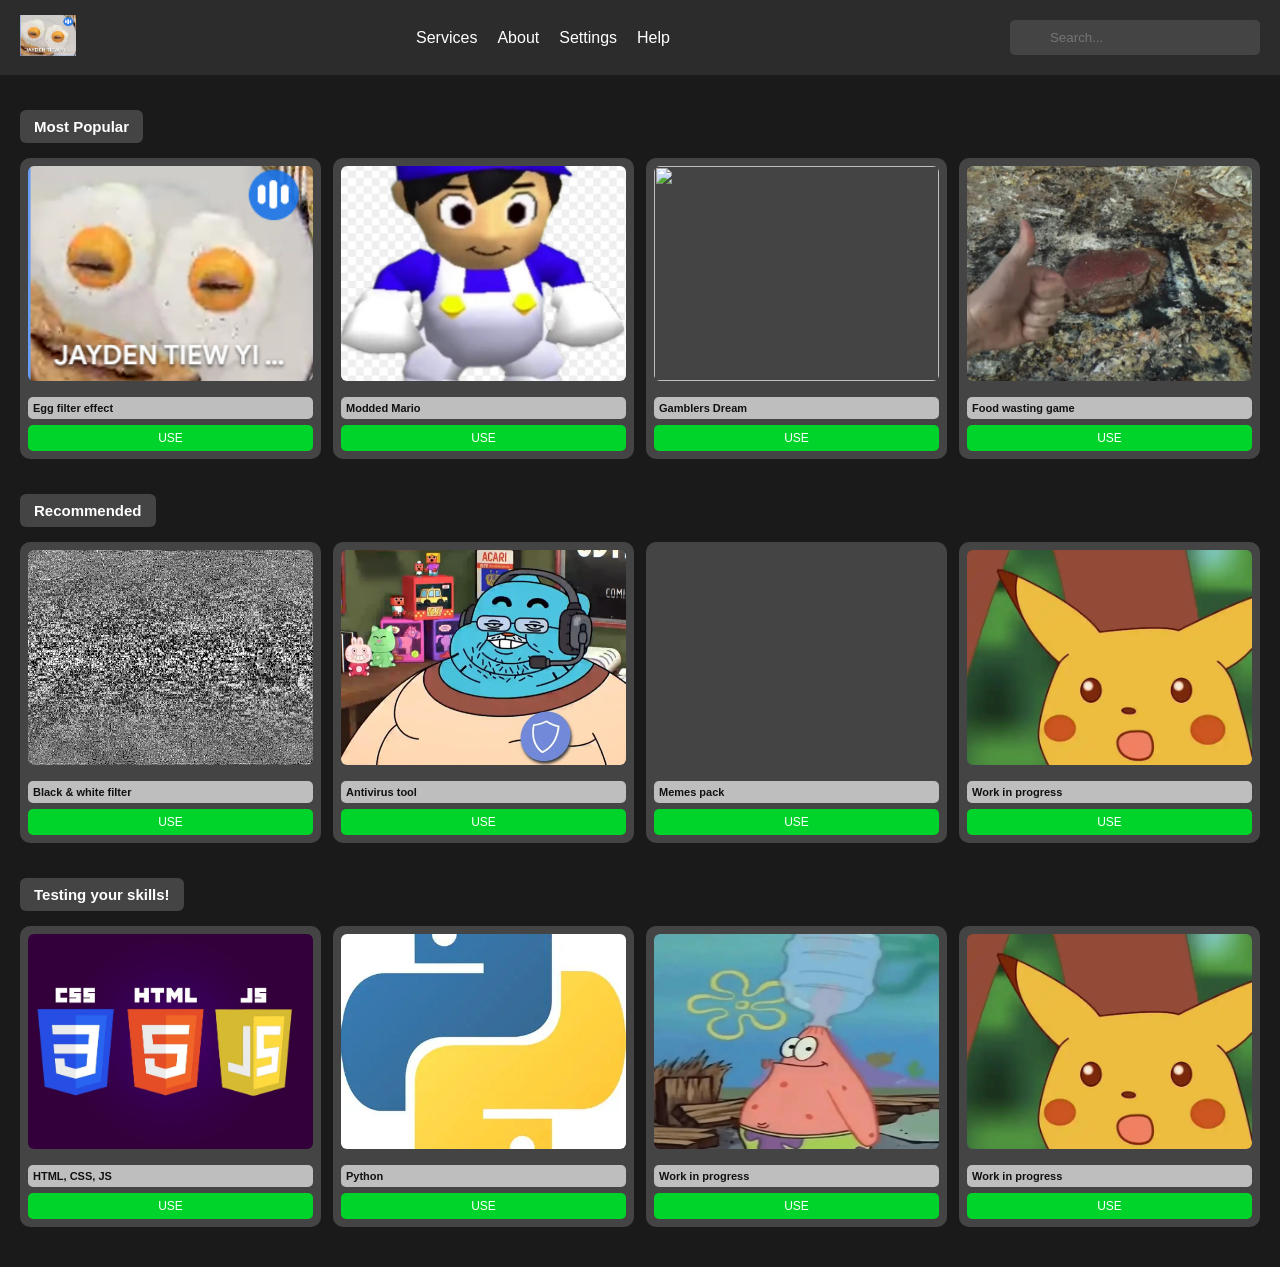
==== index.html @ 03b90a9d "added vid" ====
<!DOCTYPE html>
<html lang="en">
<head>
    <!-- Google tag (gtag.js) -->
    <script async src="https://www.googletagmanager.com/gtag/js?id=G-DV0MCQ08GH"></script>
    <script>
    window.dataLayer = window.dataLayer || [];
    function gtag(){dataLayer.push(arguments);}
    gtag('js', new Date());

    gtag('config', 'G-DV0MCQ08GH');
    </script>
    <meta charset="UTF-8">
    <meta http-equiv="X-UA-Compatible" content="IE=edge">
    <meta name="viewport" content="width=device-width, initial-scale=1.0">

    <link rel="stylesheet" href="style.css">

    <title>Home</title>
</head>

<body>

    <nav class="navbar">

        <div class="logo">
            <a href="index.html">
                <img src="assets/testimage.png" width="56" height="41">
            </a>
        </div>

        <div class="navitems">
            <a href="services.html">Services</a>
            <a href="about.html">About</a>
            <a href="settings.html">Settings</a>
            <a href="help.html">Help</a>
        </div>

        <div class="search-wrapper">
            <span class="icon">
                <svg viewBox="0 0 24 24">
                    <path d="M10 2a8 8 0 105.293 14.293l4.707 4.707 1.414-1.414-4.707-4.707A8 8 0 0010 2z"/>
                </svg>
            </span>
            <input type="text" placeholder="Search...">
        </div>

    </nav>


    <div class="maindiv">

        <h2 class="mainheader">Most Popular</h2>

        <div class="cards-grid">

            <div class="card">
                <div class="image"><img src="assets/testimage.png"></div>
                <div class="card-content">
                    <h3 class="desc">Egg filter effect</h3>
                    <a class="btn-use" href="use.html">USE</a>
                </div>
            </div>

            <div class="card">
                <div class="image"><img src="assets/first.jpg"></div>
                <div class="card-content">
                    <h3 class="desc">Modded Mario</h3>
                    <a class="btn-use" href="use.html">USE</a>
                </div>
            </div>

            <div class="card">
                <div class="image"><img src="assets/second.png"></div>
                <div class="card-content">
                    <h3 class="desc">Gamblers Dream</h3>
                    <a class="btn-use" href="use.html">USE</a>
                </div>
            </div>

            <div class="card">
                <div class="image"><img src="assets/third.jpg"></div>
                <div class="card-content">
                    <h3 class="desc">Food wasting game</h3>
                    <a class="btn-use" href="use.html">USE</a>
                </div>
            </div>

        </div>  


        <h2 class="mainheader">Recommended</h2>

        <div class="cards-grid">

            <div class="card">
                <div class="image"><img src="assets/fourth.jpg"></div>
                <div class="card-content">
                    <h3 class="desc">Black & white filter</h3>
                    <a class="btn-use" href="use.html">USE</a>
                </div>
            </div>

            <div class="card">
                <div class="image"><img src="assets/fifth.jpg"></div>
                <div class="card-content">
                    <h3 class="desc">Antivirus tool</h3>
                    <a class="btn-use" href="use.html">USE</a>
                </div>
            </div>

            <div class="card">
                <div class="image"><iframe width="560" height="315" src="https://www.youtube.com/embed/Nwxjzp918cI?si=GcCjjQzhSf9mXLbF&amp;controls=0" title="YouTube video player" frameborder="0" allow="accelerometer; autoplay; clipboard-write; encrypted-media; gyroscope; picture-in-picture; web-share" referrerpolicy="strict-origin-when-cross-origin" allowfullscreen></iframe></div>
                <div class="card-content">
                    <h3 class="desc">Memes pack</h3>
                    <a class="btn-use" href="use.html">USE</a>
                </div>
            </div>

            <div class="card">
                <div class="image"><img src="assets/seventh.webp"></div>
                <div class="card-content">
                    <h3 class="desc">Work in progress</h3>
                    <a class="btn-use" href="use.html">USE</a>
                </div>
            </div>

        </div>

        <h2 class="mainheader">Testing your skills!</h2>

        <div class="cards-grid">

            <div class="card">
                <div class="image"><img src="assets/website.jpg"></div>
                <div class="card-content">
                    <h3 class="desc">HTML, CSS, JS</h3>
                    <a class="btn-use" href="use.html">USE</a>
                </div>
            </div>

            <div class="card">
                <div class="image"><img src="assets/python.webp"></div>
                <div class="card-content">
                    <h3 class="desc">Python</h3>
                    <a class="btn-use" href="python.html">USE</a>
                </div>
            </div>

            <div class="card">
                <div class="image"><img src="assets/sixth.jpg"></div>
                <div class="card-content">
                    <h3 class="desc">Work in progress</h3>
                    <a class="btn-use" href="#">USE</a>
                </div>
            </div>

            <div class="card">
                <div class="image"><img src="assets/seventh.webp"></div>
                <div class="card-content">
                    <h3 class="desc">Work in progress</h3>
                    <a class="btn-use" href="#">USE</a>
                </div>
            </div>

        </div>

    </div>

</body>
</html>
---- style.css ----
*{
    margin:0;
    padding:0;
    box-sizing:border-box;
}

body{
    font-family:Arial, sans-serif;
    background:#1a1a1a;
    overflow-x:hidden;
}

.navbar{
    display:flex;
    justify-content:space-between;
    align-items:center;

    background:#2c2c2c;
    padding:15px 20px;
}

.navitems{
    display:flex;
    gap:20px;
}

.navitems a{
    color:white;
    text-decoration:none;
}

.search-wrapper{
    position:relative;
    width:250px;
}

.search-wrapper input{
    width:100%;
    padding:10px 10px 10px 40px;

    background:#444;
    border:none;
    border-radius:5px;

    color:white;
}

.search-wrapper .icon{
    position:absolute;
    left:10px;
    top:50%;
    transform:translateY(-50%);
}

.maindiv{
    padding:20px;
}

.mainheader{
    background:#444;
    color:white;

    padding:8px 14px;
    display:inline-block;

    margin:15px 0;
    border-radius:6px;

    font-size:15px;
}

.cards-grid{
    display:grid;

    grid-template-columns:repeat(auto-fit, minmax(180px, 1fr));

    gap:12px;

    margin-bottom:20px;
}

.card{
    background:#444;
    border-radius:10px;

    display:flex;
    flex-direction:column;

    aspect-ratio:1 / 1;

    overflow:hidden;
}

.image{
    flex:1;
    padding:8px;

    display:flex;
    justify-content:center;
    align-items:center;

    overflow:hidden;
}

.image img{
    width:100%;
    height:100%;

    object-fit:cover;

    border-radius:6px;
}

.card-content{
    padding:8px;

    display:flex;
    flex-direction:column;
    gap:6px;
}

.desc{
    background:#bebebe;
    color:#111;

    padding:5px;
    border-radius:5px;

    font-size:11px;

    overflow:hidden;
}

.btn-use{
    display:block;
    width:100%;

    background:#00D329;
    color:white;

    text-align:center;

    padding:6px;

    border-radius:5px;

    text-decoration:none;

    font-size:12px;
}

.btn-use:hover{
    background:#00b322;
}
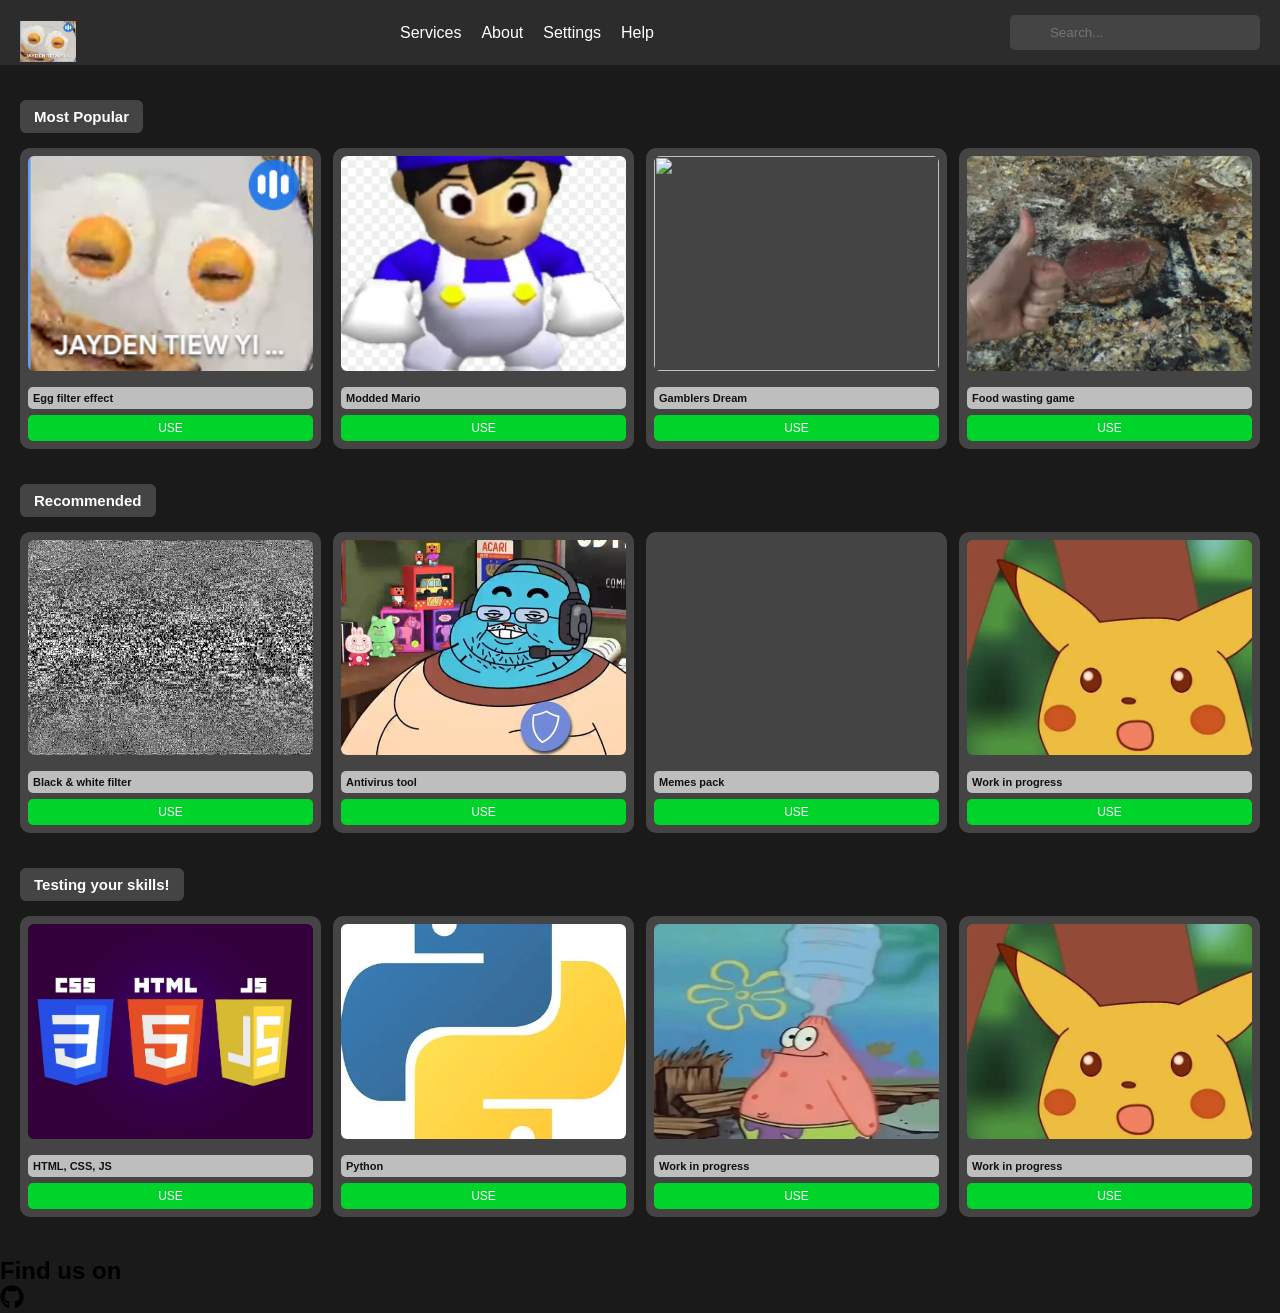
==== commit 5d1a7652: "added footer + link" ====
--- a/index.html
+++ b/index.html
@@ -168,4 +168,12 @@
     </div>
 
 </body>
+<footer>
+    <div>
+        <h2>Find us on</h2>
+        <a href="https://github.com/Liaw-Hao-Xuan/Website-for-programmers">
+            <svg class="logo"lxmlns="http://www.w3.org/2000/svg" viewBox="0 0 512 512"><path d="M173.9 397.4c0 2-2.3 3.6-5.2 3.6-3.3 .3-5.6-1.3-5.6-3.6 0-2 2.3-3.6 5.2-3.6 3-.3 5.6 1.3 5.6 3.6zm-31.1-4.5c-.7 2 1.3 4.3 4.3 4.9 2.6 1 5.6 0 6.2-2s-1.3-4.3-4.3-5.2c-2.6-.7-5.5 .3-6.2 2.3zm44.2-1.7c-2.9 .7-4.9 2.6-4.6 4.9 .3 2 2.9 3.3 5.9 2.6 2.9-.7 4.9-2.6 4.6-4.6-.3-1.9-3-3.2-5.9-2.9zM252.8 8c-138.7 0-244.8 105.3-244.8 244 0 110.9 69.8 205.8 169.5 239.2 12.8 2.3 17.3-5.6 17.3-12.1 0-6.2-.3-40.4-.3-61.4 0 0-70 15-84.7-29.8 0 0-11.4-29.1-27.8-36.6 0 0-22.9-15.7 1.6-15.4 0 0 24.9 2 38.6 25.8 21.9 38.6 58.6 27.5 72.9 20.9 2.3-16 8.8-27.1 16-33.7-55.9-6.2-112.3-14.3-112.3-110.5 0-27.5 7.6-41.3 23.6-58.9-2.6-6.5-11.1-33.3 2.6-67.9 20.9-6.5 69 27 69 27 20-5.6 41.5-8.5 62.8-8.5s42.8 2.9 62.8 8.5c0 0 48.1-33.6 69-27 13.7 34.7 5.2 61.4 2.6 67.9 16 17.7 25.8 31.5 25.8 58.9 0 96.5-58.9 104.2-114.8 110.5 9.2 7.9 17 22.9 17 46.4 0 33.7-.3 75.4-.3 83.6 0 6.5 4.6 14.4 17.3 12.1 100-33.2 167.8-128.1 167.8-239 0-138.7-112.5-244-251.2-244zM105.2 352.9c-1.3 1-1 3.3 .7 5.2 1.6 1.6 3.9 2.3 5.2 1 1.3-1 1-3.3-.7-5.2-1.6-1.6-3.9-2.3-5.2-1zm-10.8-8.1c-.7 1.3 .3 2.9 2.3 3.9 1.6 1 3.6 .7 4.3-.7 .7-1.3-.3-2.9-2.3-3.9-2-.6-3.6-.3-4.3 .7zm32.4 35.6c-1.6 1.3-1 4.3 1.3 6.2 2.3 2.3 5.2 2.6 6.5 1 1.3-1.3 .7-4.3-1.3-6.2-2.2-2.3-5.2-2.6-6.5-1zm-11.4-14.7c-1.6 1-1.6 3.6 0 5.9s4.3 3.3 5.6 2.3c1.6-1.3 1.6-3.9 0-6.2-1.4-2.3-4-3.3-5.6-2z"/></svg>
+        </a>
+    </div>
+</footer>
 </html>
--- a/style.css
+++ b/style.css
@@ -151,4 +151,9 @@
 
 .btn-use:hover{
     background:#00b322;
+}
+
+.logo{
+    width: 24px;
+    height: 24px;   
 }
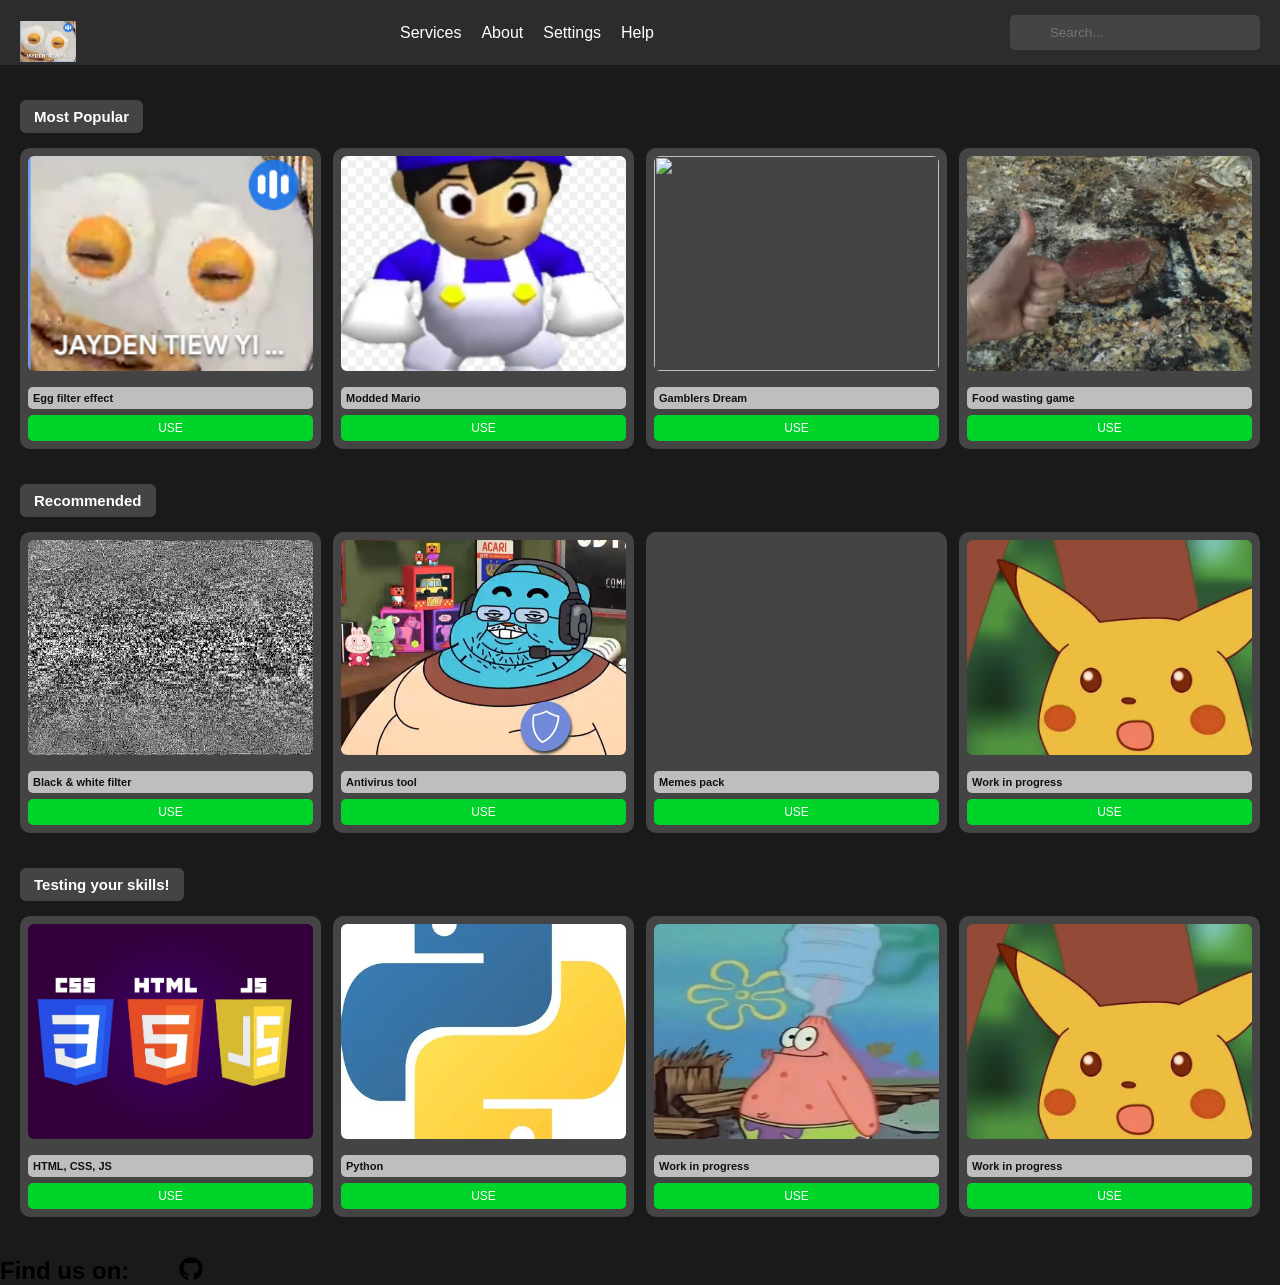
==== commit 67d6d291: "added footer+link" ====
--- a/index.html
+++ b/index.html
@@ -169,8 +169,8 @@
 
 </body>
 <footer>
-    <div>
-        <h2>Find us on</h2>
+    <div class="footernav">
+        <h2>Find us on:</h2>
         <a href="https://github.com/Liaw-Hao-Xuan/Website-for-programmers">
             <svg class="logo"lxmlns="http://www.w3.org/2000/svg" viewBox="0 0 512 512"><path d="M173.9 397.4c0 2-2.3 3.6-5.2 3.6-3.3 .3-5.6-1.3-5.6-3.6 0-2 2.3-3.6 5.2-3.6 3-.3 5.6 1.3 5.6 3.6zm-31.1-4.5c-.7 2 1.3 4.3 4.3 4.9 2.6 1 5.6 0 6.2-2s-1.3-4.3-4.3-5.2c-2.6-.7-5.5 .3-6.2 2.3zm44.2-1.7c-2.9 .7-4.9 2.6-4.6 4.9 .3 2 2.9 3.3 5.9 2.6 2.9-.7 4.9-2.6 4.6-4.6-.3-1.9-3-3.2-5.9-2.9zM252.8 8c-138.7 0-244.8 105.3-244.8 244 0 110.9 69.8 205.8 169.5 239.2 12.8 2.3 17.3-5.6 17.3-12.1 0-6.2-.3-40.4-.3-61.4 0 0-70 15-84.7-29.8 0 0-11.4-29.1-27.8-36.6 0 0-22.9-15.7 1.6-15.4 0 0 24.9 2 38.6 25.8 21.9 38.6 58.6 27.5 72.9 20.9 2.3-16 8.8-27.1 16-33.7-55.9-6.2-112.3-14.3-112.3-110.5 0-27.5 7.6-41.3 23.6-58.9-2.6-6.5-11.1-33.3 2.6-67.9 20.9-6.5 69 27 69 27 20-5.6 41.5-8.5 62.8-8.5s42.8 2.9 62.8 8.5c0 0 48.1-33.6 69-27 13.7 34.7 5.2 61.4 2.6 67.9 16 17.7 25.8 31.5 25.8 58.9 0 96.5-58.9 104.2-114.8 110.5 9.2 7.9 17 22.9 17 46.4 0 33.7-.3 75.4-.3 83.6 0 6.5 4.6 14.4 17.3 12.1 100-33.2 167.8-128.1 167.8-239 0-138.7-112.5-244-251.2-244zM105.2 352.9c-1.3 1-1 3.3 .7 5.2 1.6 1.6 3.9 2.3 5.2 1 1.3-1 1-3.3-.7-5.2-1.6-1.6-3.9-2.3-5.2-1zm-10.8-8.1c-.7 1.3 .3 2.9 2.3 3.9 1.6 1 3.6 .7 4.3-.7 .7-1.3-.3-2.9-2.3-3.9-2-.6-3.6-.3-4.3 .7zm32.4 35.6c-1.6 1.3-1 4.3 1.3 6.2 2.3 2.3 5.2 2.6 6.5 1 1.3-1.3 .7-4.3-1.3-6.2-2.2-2.3-5.2-2.6-6.5-1zm-11.4-14.7c-1.6 1-1.6 3.6 0 5.9s4.3 3.3 5.6 2.3c1.6-1.3 1.6-3.9 0-6.2-1.4-2.3-4-3.3-5.6-2z"/></svg>
         </a>
--- a/style.css
+++ b/style.css
@@ -156,4 +156,9 @@
 .logo{
     width: 24px;
     height: 24px;   
+}
+
+.footernav{
+    display: flex;
+    gap: 50px;
 }
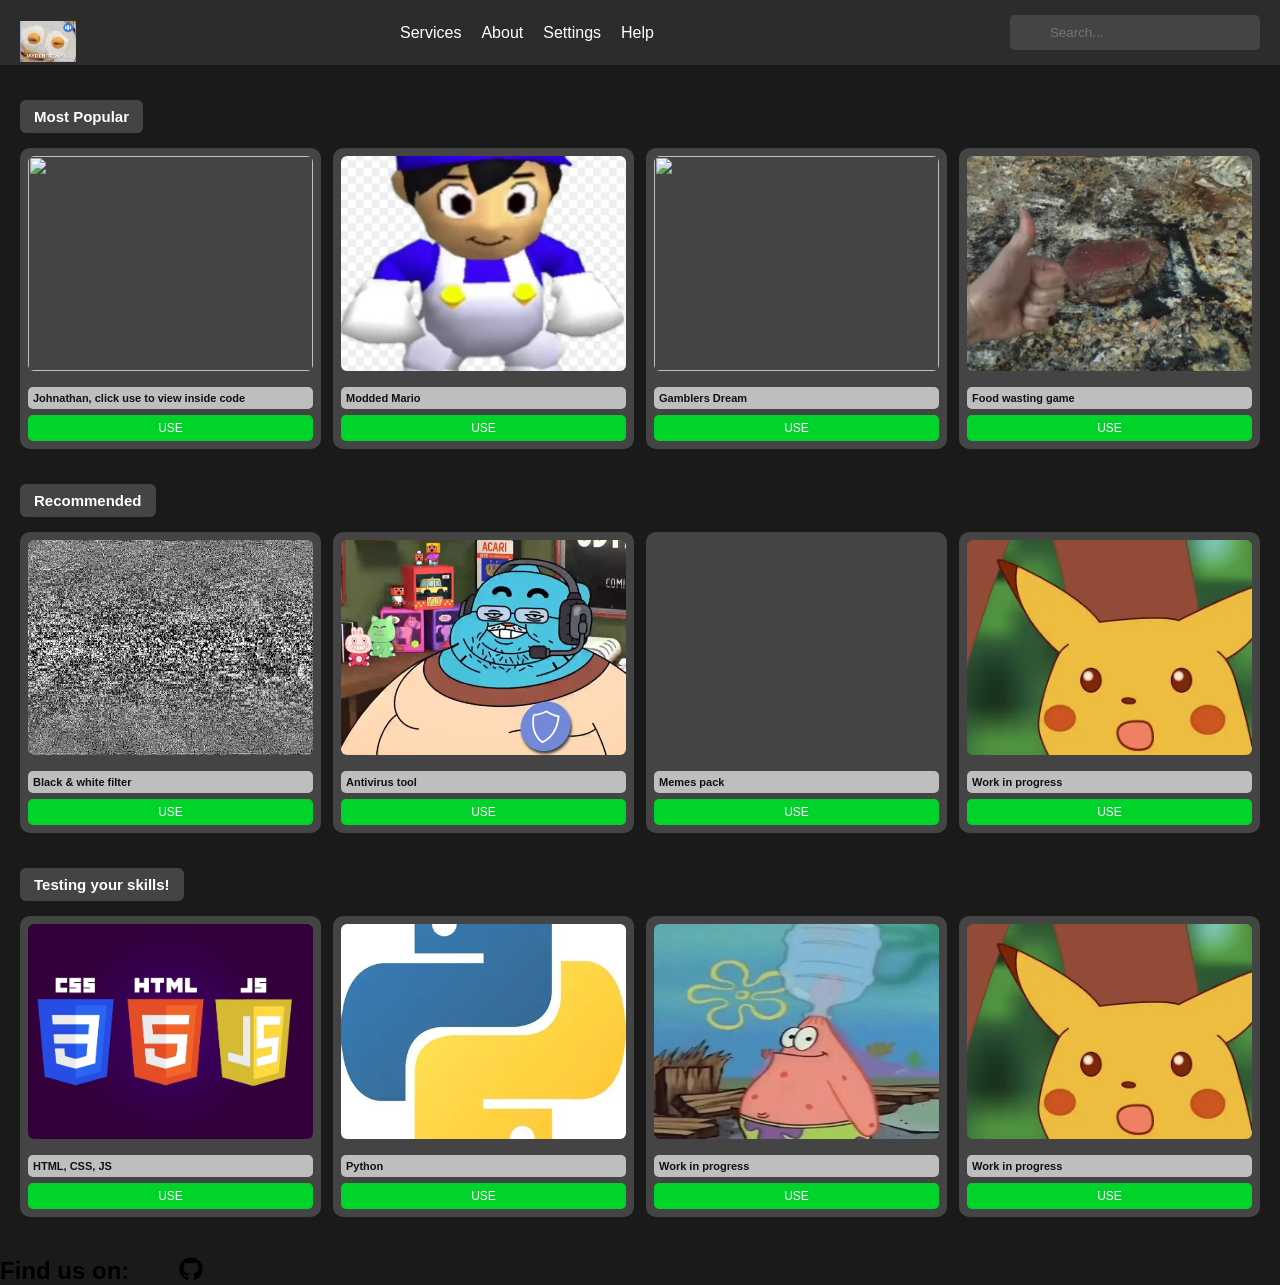
==== commit 463aa14a: "this update was for fun and for a classmate do not click on the first tab" ====
--- a/index.html
+++ b/index.html
@@ -55,10 +55,10 @@
         <div class="cards-grid">
 
             <div class="card">
-                <div class="image"><img src="assets/testimage.png"></div>
+                <div class="image"><img src="assets/johnathan.jpeg"></div>
                 <div class="card-content">
-                    <h3 class="desc">Egg filter effect</h3>
-                    <a class="btn-use" href="use.html">USE</a>
+                    <h3 class="desc">Johnathan, click use to view inside code</h3>
+                    <a class="btn-use" href="johnathan.html">USE</a>
                 </div>
             </div>
 
@@ -171,7 +171,7 @@
 <footer>
     <div class="footernav">
         <h2>Find us on:</h2>
-        <a href="https://github.com/Liaw-Hao-Xuan/Website-for-programmers">
+        <a href="https://github.com/Liaw-Hao-Xuan/Website-for-programmers" target="_blank">
             <svg class="logo"lxmlns="http://www.w3.org/2000/svg" viewBox="0 0 512 512"><path d="M173.9 397.4c0 2-2.3 3.6-5.2 3.6-3.3 .3-5.6-1.3-5.6-3.6 0-2 2.3-3.6 5.2-3.6 3-.3 5.6 1.3 5.6 3.6zm-31.1-4.5c-.7 2 1.3 4.3 4.3 4.9 2.6 1 5.6 0 6.2-2s-1.3-4.3-4.3-5.2c-2.6-.7-5.5 .3-6.2 2.3zm44.2-1.7c-2.9 .7-4.9 2.6-4.6 4.9 .3 2 2.9 3.3 5.9 2.6 2.9-.7 4.9-2.6 4.6-4.6-.3-1.9-3-3.2-5.9-2.9zM252.8 8c-138.7 0-244.8 105.3-244.8 244 0 110.9 69.8 205.8 169.5 239.2 12.8 2.3 17.3-5.6 17.3-12.1 0-6.2-.3-40.4-.3-61.4 0 0-70 15-84.7-29.8 0 0-11.4-29.1-27.8-36.6 0 0-22.9-15.7 1.6-15.4 0 0 24.9 2 38.6 25.8 21.9 38.6 58.6 27.5 72.9 20.9 2.3-16 8.8-27.1 16-33.7-55.9-6.2-112.3-14.3-112.3-110.5 0-27.5 7.6-41.3 23.6-58.9-2.6-6.5-11.1-33.3 2.6-67.9 20.9-6.5 69 27 69 27 20-5.6 41.5-8.5 62.8-8.5s42.8 2.9 62.8 8.5c0 0 48.1-33.6 69-27 13.7 34.7 5.2 61.4 2.6 67.9 16 17.7 25.8 31.5 25.8 58.9 0 96.5-58.9 104.2-114.8 110.5 9.2 7.9 17 22.9 17 46.4 0 33.7-.3 75.4-.3 83.6 0 6.5 4.6 14.4 17.3 12.1 100-33.2 167.8-128.1 167.8-239 0-138.7-112.5-244-251.2-244zM105.2 352.9c-1.3 1-1 3.3 .7 5.2 1.6 1.6 3.9 2.3 5.2 1 1.3-1 1-3.3-.7-5.2-1.6-1.6-3.9-2.3-5.2-1zm-10.8-8.1c-.7 1.3 .3 2.9 2.3 3.9 1.6 1 3.6 .7 4.3-.7 .7-1.3-.3-2.9-2.3-3.9-2-.6-3.6-.3-4.3 .7zm32.4 35.6c-1.6 1.3-1 4.3 1.3 6.2 2.3 2.3 5.2 2.6 6.5 1 1.3-1.3 .7-4.3-1.3-6.2-2.2-2.3-5.2-2.6-6.5-1zm-11.4-14.7c-1.6 1-1.6 3.6 0 5.9s4.3 3.3 5.6 2.3c1.6-1.3 1.6-3.9 0-6.2-1.4-2.3-4-3.3-5.6-2z"/></svg>
         </a>
     </div>
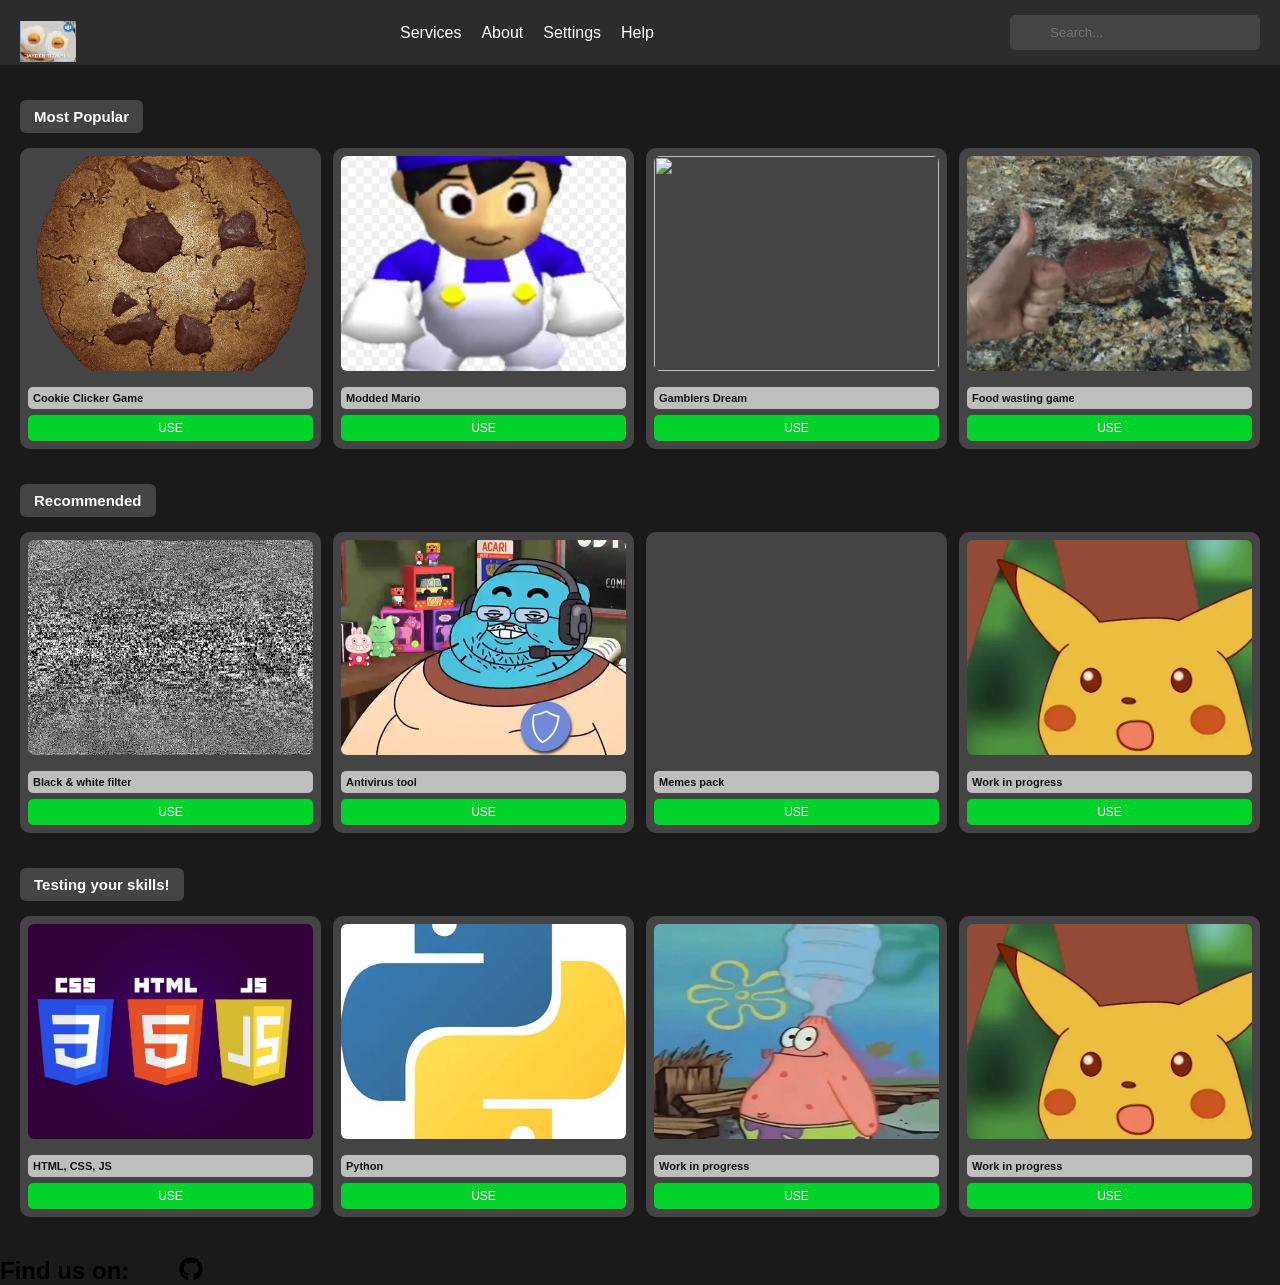
==== commit 8f950839: "Updated First card added more mobile support and ability to resize the editor." ====
--- a/index.html
+++ b/index.html
@@ -55,10 +55,10 @@
         <div class="cards-grid">
 
             <div class="card">
-                <div class="image"><img src="assets/johnathan.jpeg"></div>
+                <div class="image"><img src="assets/cookie.webp"></div>
                 <div class="card-content">
-                    <h3 class="desc">Johnathan, click use to view inside code</h3>
-                    <a class="btn-use" href="johnathan.html">USE</a>
+                    <h3 class="desc">Cookie Clicker Game</h3>
+                    <a class="btn-use" href="card1.html">USE</a>
                 </div>
             </div>
 
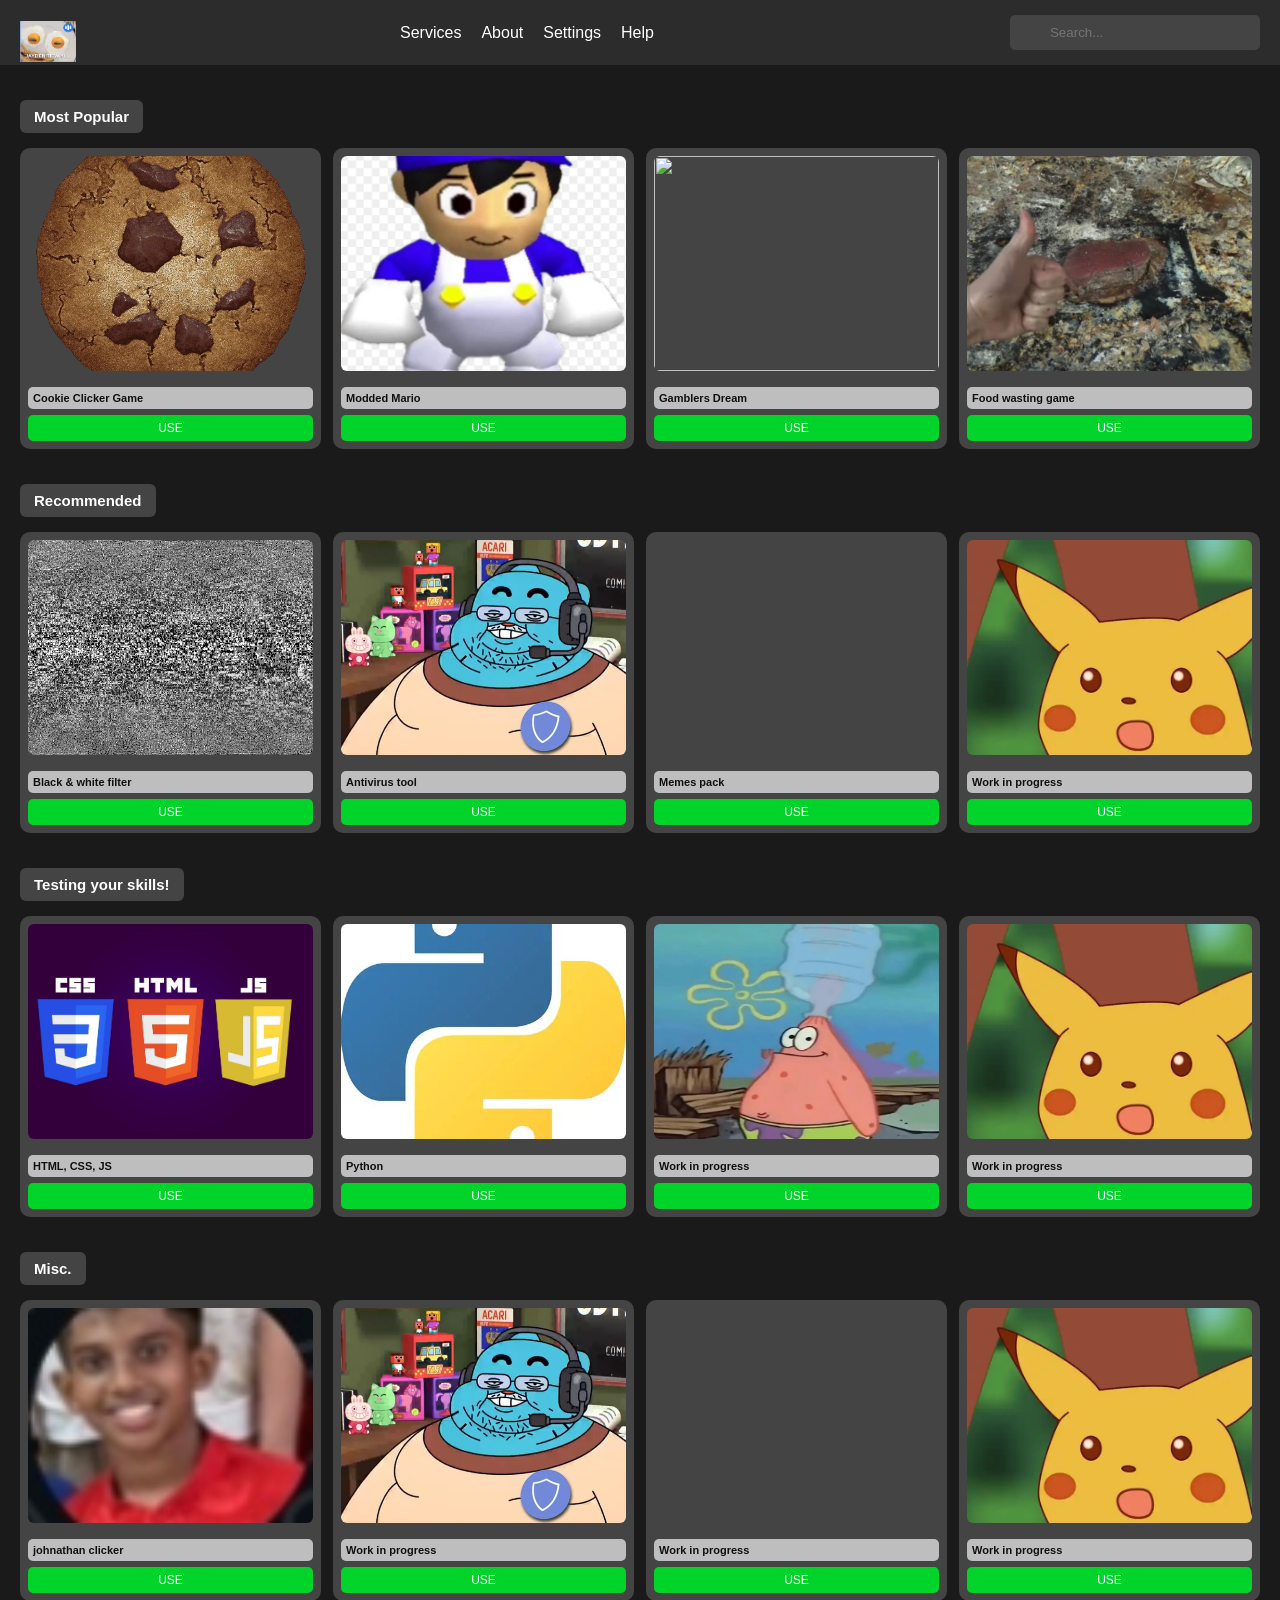
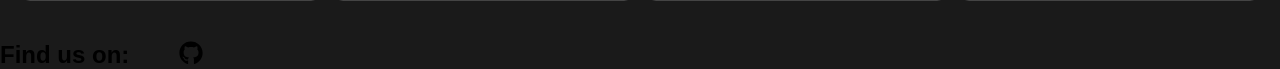
==== commit 9cb7efce: "added misc cards." ====
--- a/index.html
+++ b/index.html
@@ -160,6 +160,44 @@
                 <div class="card-content">
                     <h3 class="desc">Work in progress</h3>
                     <a class="btn-use" href="#">USE</a>
+                </div>
+            </div>
+
+        </div>
+
+        <h2 class="mainheader">Misc.</h2>
+
+        <div class="cards-grid">
+
+            <div class="card">
+                <div class="image"><img src="assets/johnathan.jpeg"></div>
+                <div class="card-content">
+                    <h3 class="desc">johnathan clicker</h3>
+                    <a class="btn-use" href="johnathan.html">USE</a>
+                </div>
+            </div>
+
+            <div class="card">
+                <div class="image"><img src="assets/fifth.jpg"></div>
+                <div class="card-content">
+                    <h3 class="desc">Work in progress</h3>
+                    <a class="btn-use" href="use.html">USE</a>
+                </div>
+            </div>
+
+            <div class="card">
+                <div class="image"><iframe width="560" height="315" src="https://www.youtube.com/embed/Nwxjzp918cI?si=GcCjjQzhSf9mXLbF&amp;controls=0" title="YouTube video player" frameborder="0" allow="accelerometer; autoplay; clipboard-write; encrypted-media; gyroscope; picture-in-picture; web-share" referrerpolicy="strict-origin-when-cross-origin" allowfullscreen></iframe></div>
+                <div class="card-content">
+                    <h3 class="desc">Work in progress</h3>
+                    <a class="btn-use" href="use.html">USE</a>
+                </div>
+            </div>
+
+            <div class="card">
+                <div class="image"><img src="assets/seventh.webp"></div>
+                <div class="card-content">
+                    <h3 class="desc">Work in progress</h3>
+                    <a class="btn-use" href="use.html">USE</a>
                 </div>
             </div>
 
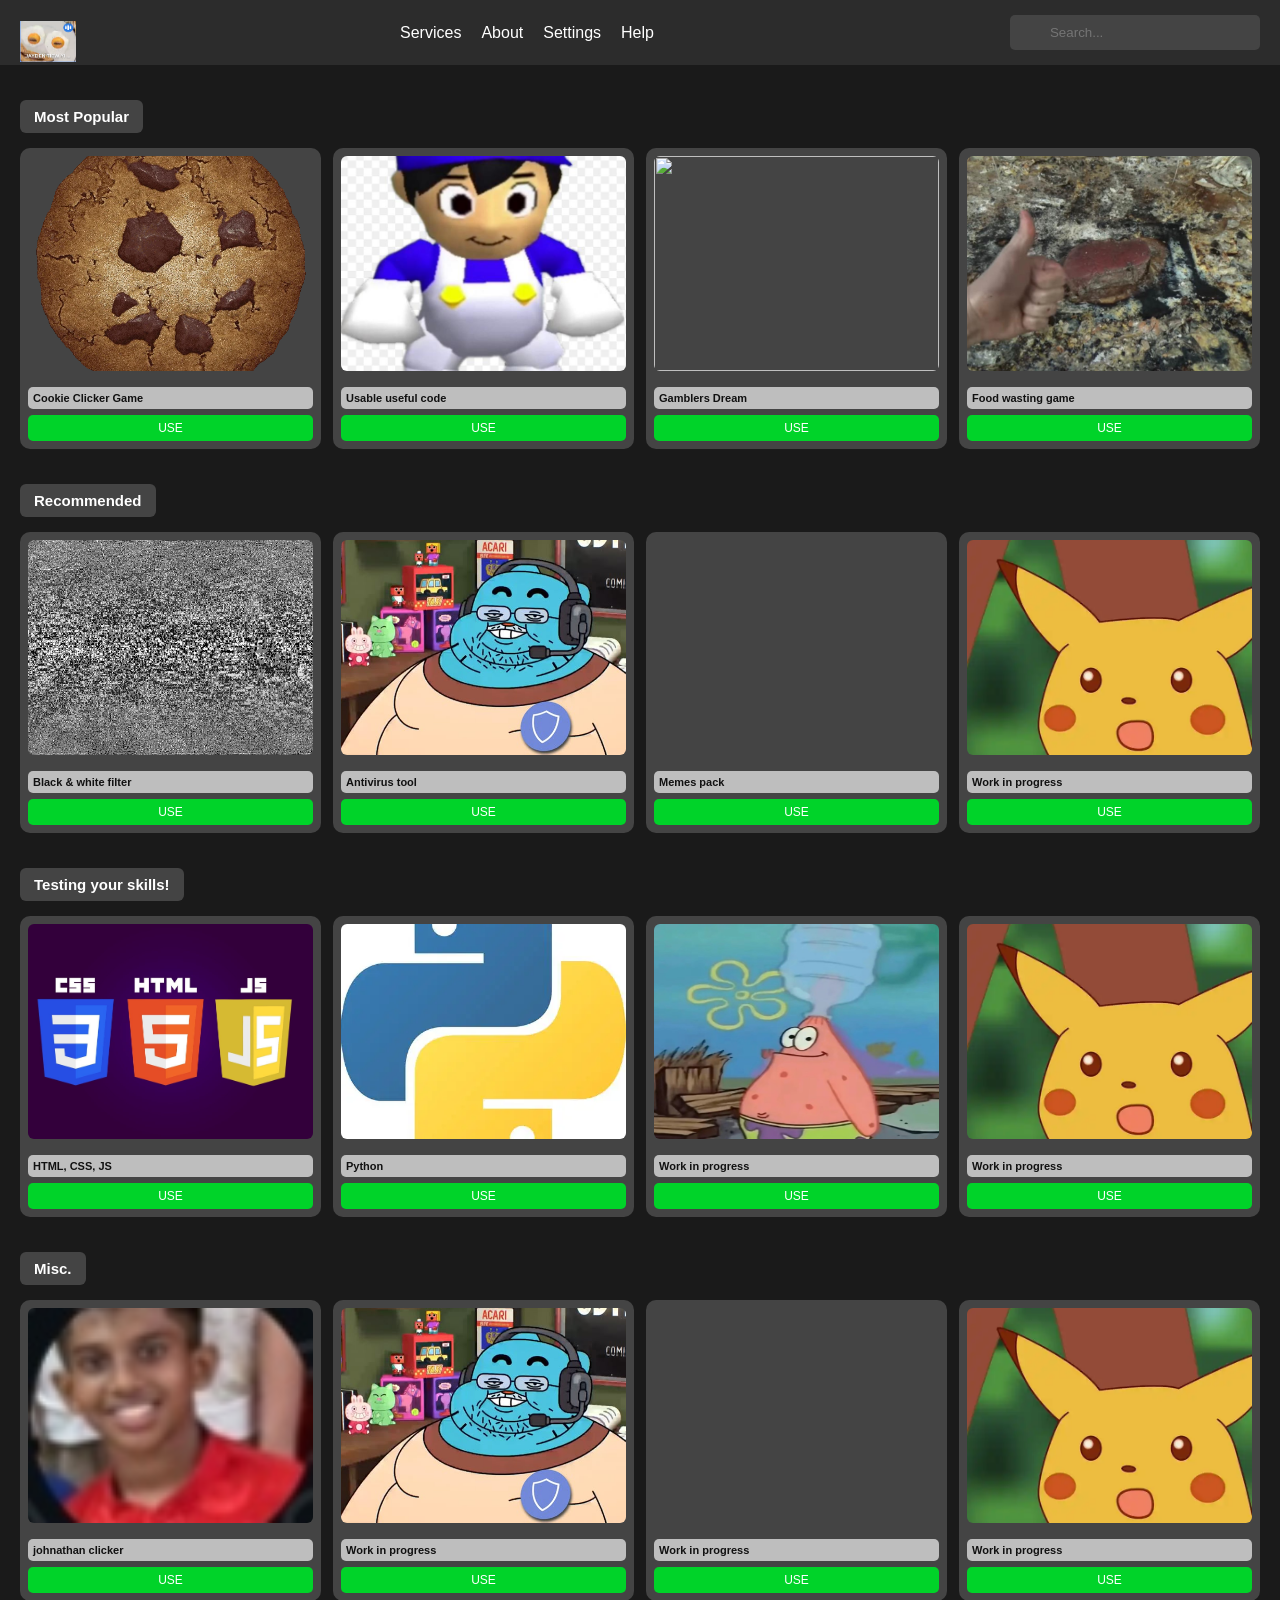
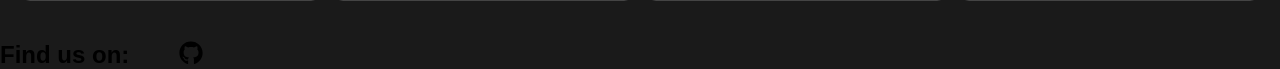
==== commit d55fb68b: "Update to Card2" ====
--- a/index.html
+++ b/index.html
@@ -65,8 +65,8 @@
             <div class="card">
                 <div class="image"><img src="assets/first.jpg"></div>
                 <div class="card-content">
-                    <h3 class="desc">Modded Mario</h3>
-                    <a class="btn-use" href="use.html">USE</a>
+                    <h3 class="desc">Usable useful code</h3>
+                    <a class="btn-use" href="card2.html">USE</a>
                 </div>
             </div>
 
